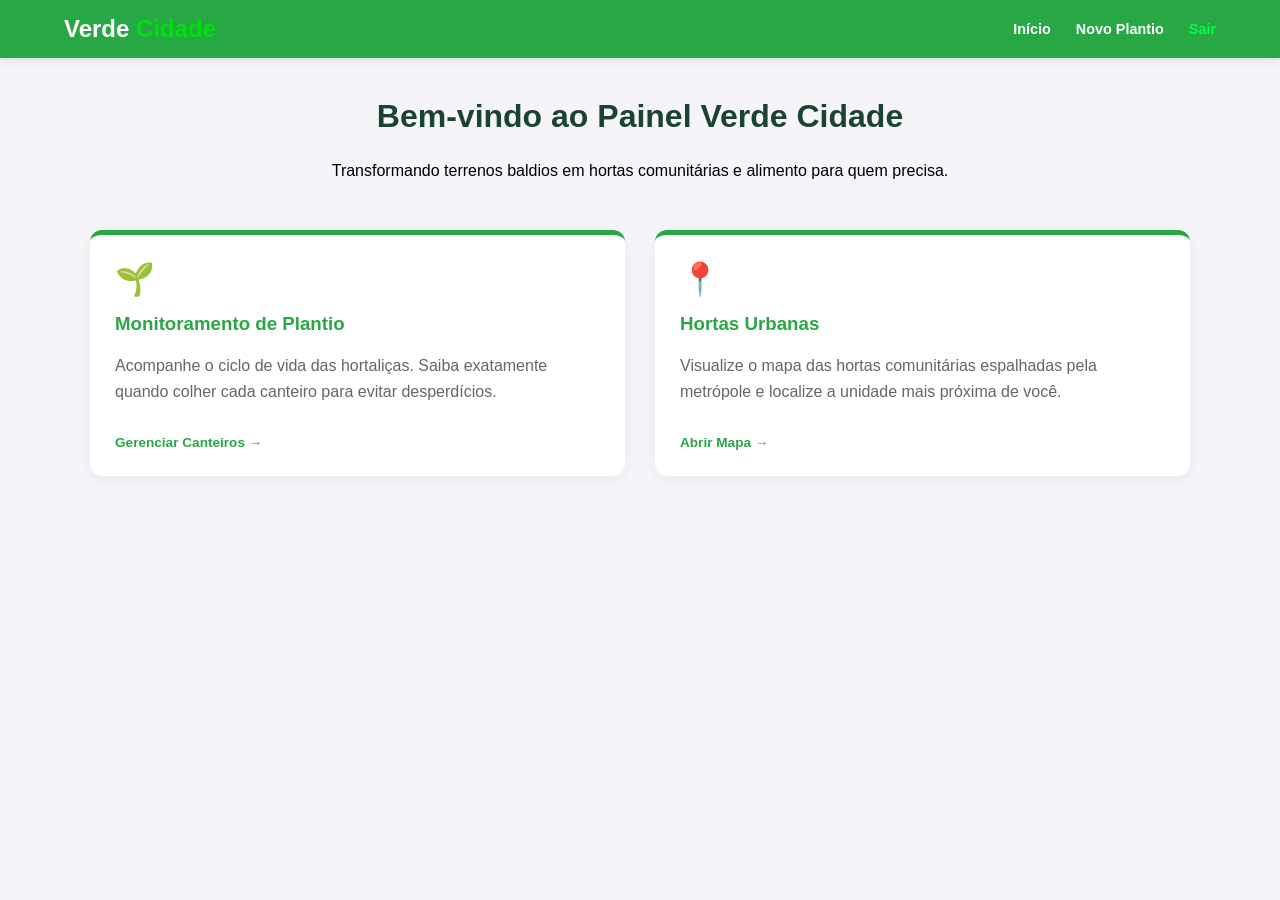
==== home.html @ 46911d2a "Lógica JS & Dinamismo do DOM" ====
<!DOCTYPE html>
<html lang="pt-br">

<head>
    <meta charset="UTF-8">
    <meta name="viewport" content="width=device-width, initial-scale=1.0">
    <title>Home - Verde Cidade</title>
    <style>
        :root {
            --verde-primario: #28a745;
            --verde-escuro: #1b4332;
            --destaque: #0e7210;
            --cinza-fundo: #f4f4f9;
            --branco: #ffffff;
        }

        body {
            font-family: 'Segoe UI', sans-serif;
            margin: 0;
            padding: 0;
            background-color: var(--cinza-fundo);
        }

        header {
            background-color: var(--verde-primario);
            color: var(--branco);
            padding: 15px 5%;
            display: flex;
            justify-content: space-between;
            align-items: center;
            box-shadow: 0 2px 10px rgba(0, 0, 0, 0.1);
            position: sticky;
            top: 0;
            z-index: 1000;
        }

        .logo h1 {
            margin: 0;
            font-size: 1.5rem;
        }

        .logo span {
            color: #00e00f;
        }

        nav ul {
            list-style: none;
            margin: 0;
            padding: 0;
            display: flex;
            gap: 25px;
        }

        nav a {
            text-decoration: none;
            color: var(--branco);
            font-weight: bold;
            font-size: 0.9rem;
            transition: 0.3s;
        }

        nav a:hover {
            color: var(--destaque);
        }

        .container {
            max-width: 1100px;
            margin: 40px auto;
            padding: 0 20px;
        }

        .welcome-section {
            text-align: center;
            margin-bottom: 50px;
        }

        .welcome-section h2 {
            color: var(--verde-escuro);
            font-size: 2rem;
        }

        .grid-cards {
            display: grid;
            grid-template-columns: repeat(auto-fit, minmax(300px, 1fr));
            gap: 30px;
        }

        .card {
            background-color: var(--branco);
            border-radius: 12px;
            padding: 25px;
            box-shadow: 0 4px 15px rgba(0, 0, 0, 0.05);
            border-top: 5px solid var(--verde-primario);
            transition: transform 0.3s;
        }

        .card:hover {
            transform: translateY(-5px);
        }

        .card h3 {
            color: var(--verde-primario);
            margin-top: 0;
        }

        .card p {
            color: #666;
            line-height: 1.6;
        }

        .icon-box {
            font-size: 2rem;
            margin-bottom: 15px;
        }

        .btn-card {
            display: inline-block;
            margin-top: 15px;
            color: var(--verde-primario);
            text-decoration: none;
            font-weight: bold;
            font-size: 0.85rem;
        }
    </style>
</head>

<body>

    <header>
        <div class="logo">
            <h1>Verde <span>Cidade</span></h1>
        </div>
        <nav>
            <ul>
                <li><a href="home.html">Início</a></li>
                <li><a href="novoplantio.html">Novo Plantio</a></li>
                <li><a href="login.html" style="color: #00ff48;">Sair</a></li>
            </ul>
        </nav>
    </header>

    <div class="container">
        <section class="welcome-section">
            <h2>Bem-vindo ao Painel Verde Cidade</h2>
            <p>Transformando terrenos baldios em hortas comunitárias e alimento para quem precisa.</p>
        </section>

        <div class="grid-cards">
            <div class="card">
                <div class="icon-box">🌱</div>
                <h3>Monitoramento de Plantio</h3>
                <p>Acompanhe o ciclo de vida das hortaliças. Saiba exatamente quando colher cada canteiro para evitar
                    desperdícios.</p>
                <a href="novoplantio.html" class="btn-card">Gerenciar Canteiros →</a>
            </div>

            <div class="card">
                <div class="icon-box">📍</div>
                <h3>Hortas Urbanas</h3>
                <p>Visualize o mapa das hortas comunitárias espalhadas pela metrópole e localize a unidade mais próxima
                    de você.</p>
                <a href="mapahortas.html" class="btn-card">Abrir Mapa →</a>
            </div>
        </div>
    </div>

    <script src="script.js"></script>
</body>

</html>
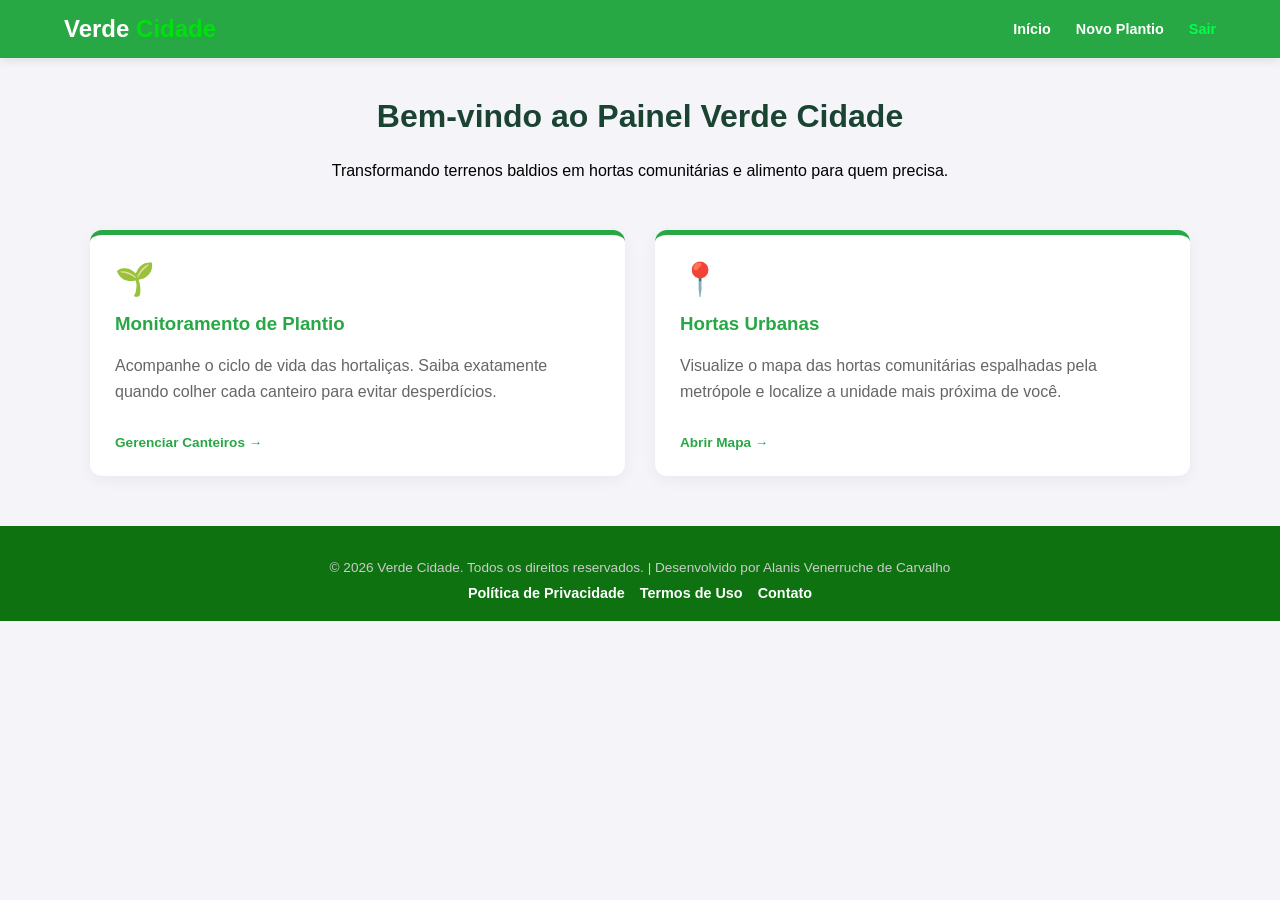
==== commit f6c556c1: "Lógica JS & Dinamismo do DOM" ====
--- a/home.html
+++ b/home.html
@@ -120,6 +120,44 @@
             text-decoration: none;
             font-weight: bold;
             font-size: 0.85rem;
+        }
+
+        footer {
+            background-color: #0e7210;
+            color: #ccc;
+            padding: 20px 0;
+            text-align: center;
+            font-size: 0.85em;
+            margin-top: 50px;
+        }
+
+        .footer-container {
+            max-width: 1200px;
+            margin: 0 auto;
+            padding: 0 20px;
+        }
+
+        .footer-container p {
+            margin-bottom: 10px;
+        }
+
+        .footer-nav ul {
+            list-style: none;
+            padding: 0;
+            margin: 0;
+            display: flex;
+            justify-content: center;
+            gap: 15px;
+        }
+
+        .footer-nav a {
+            color: #fff;
+            text-decoration: none;
+            transition: color 0.3s;
+        }
+
+        .footer-nav a:hover {
+            color: gold;
         }
     </style>
 </head>
@@ -163,7 +201,18 @@
             </div>
         </div>
     </div>
-
+    <footer>
+        <div class="footer-container">
+            <p>&copy; 2026 Verde Cidade. Todos os direitos reservados. | Desenvolvido por Alanis Venerruche de Carvalho</p>
+            <nav class="footer-nav">
+                <ul>
+                    <li><a href="#">Política de Privacidade</a></li>
+                    <li><a href="#">Termos de Uso</a></li>
+                    <li><a href="#">Contato</a></li>
+                </ul>
+            </nav>
+        </div>
+    </footer>
     <script src="script.js"></script>
 </body>
 
